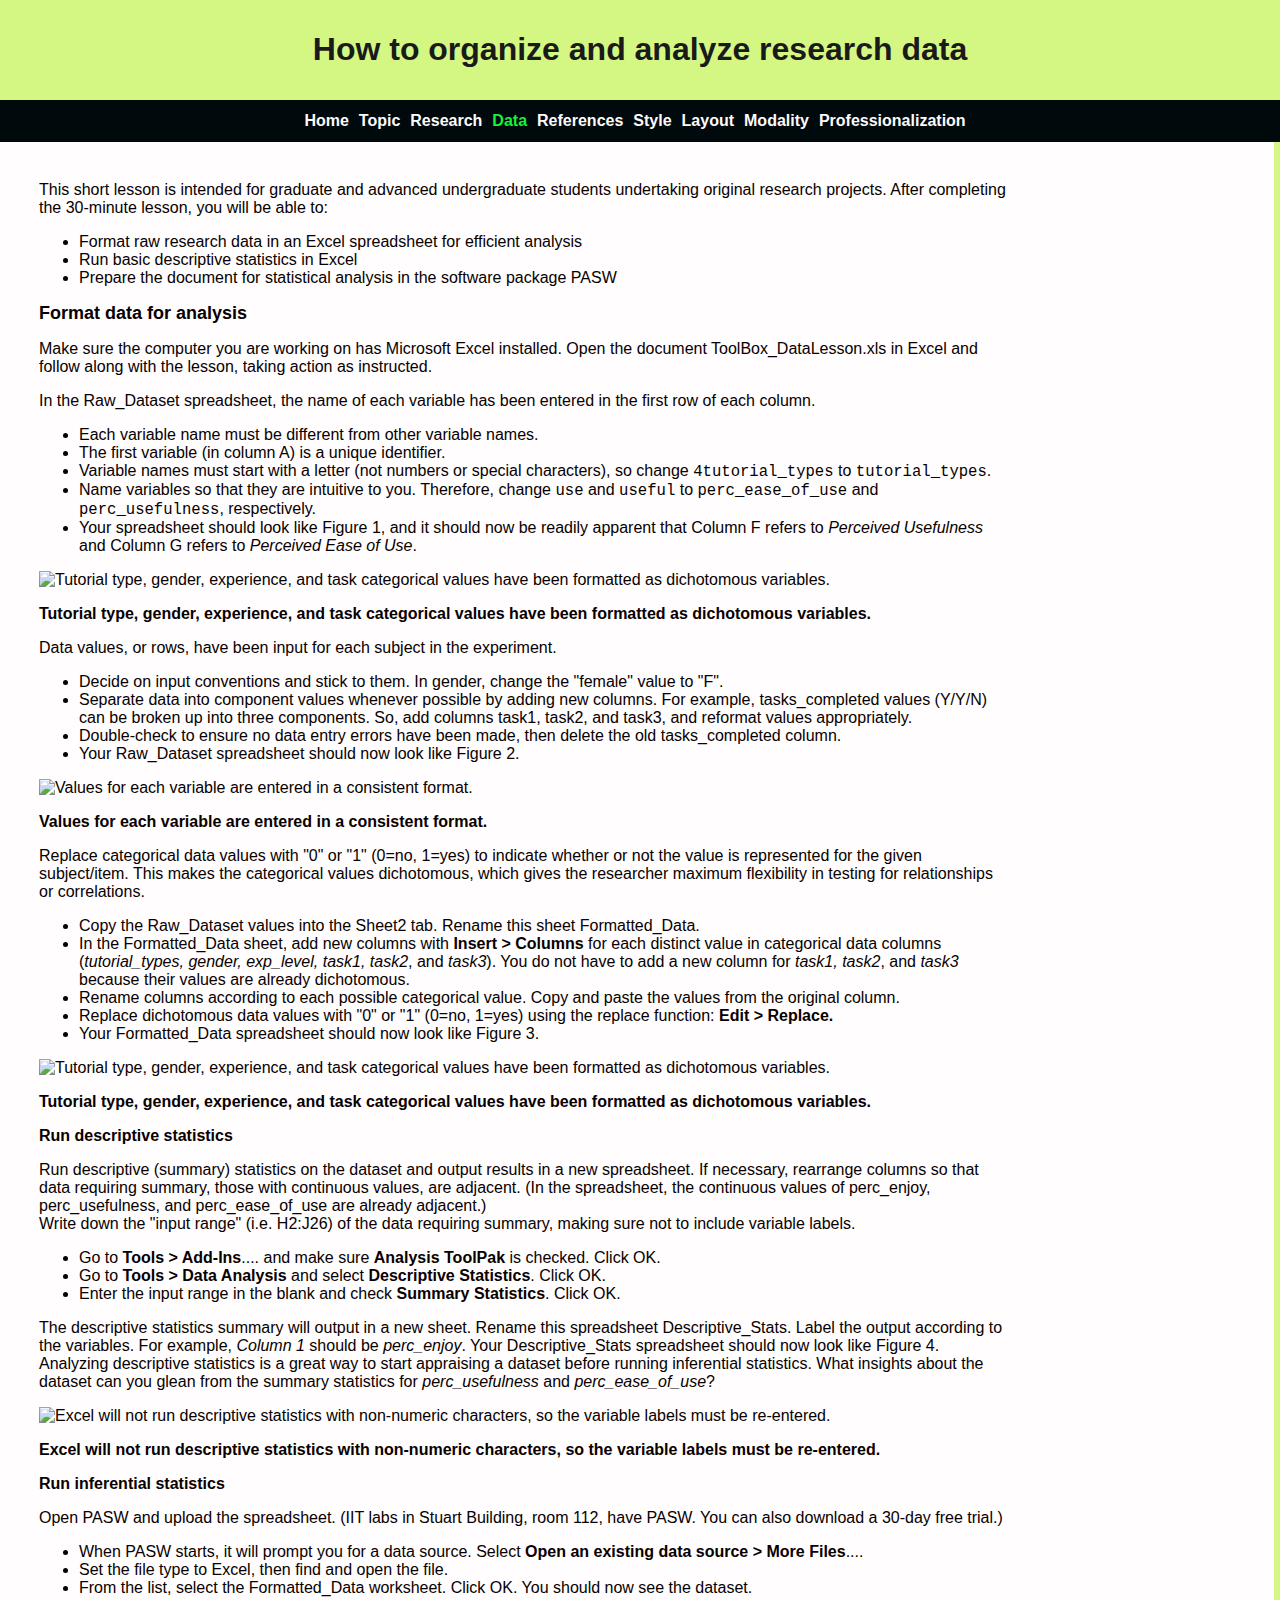
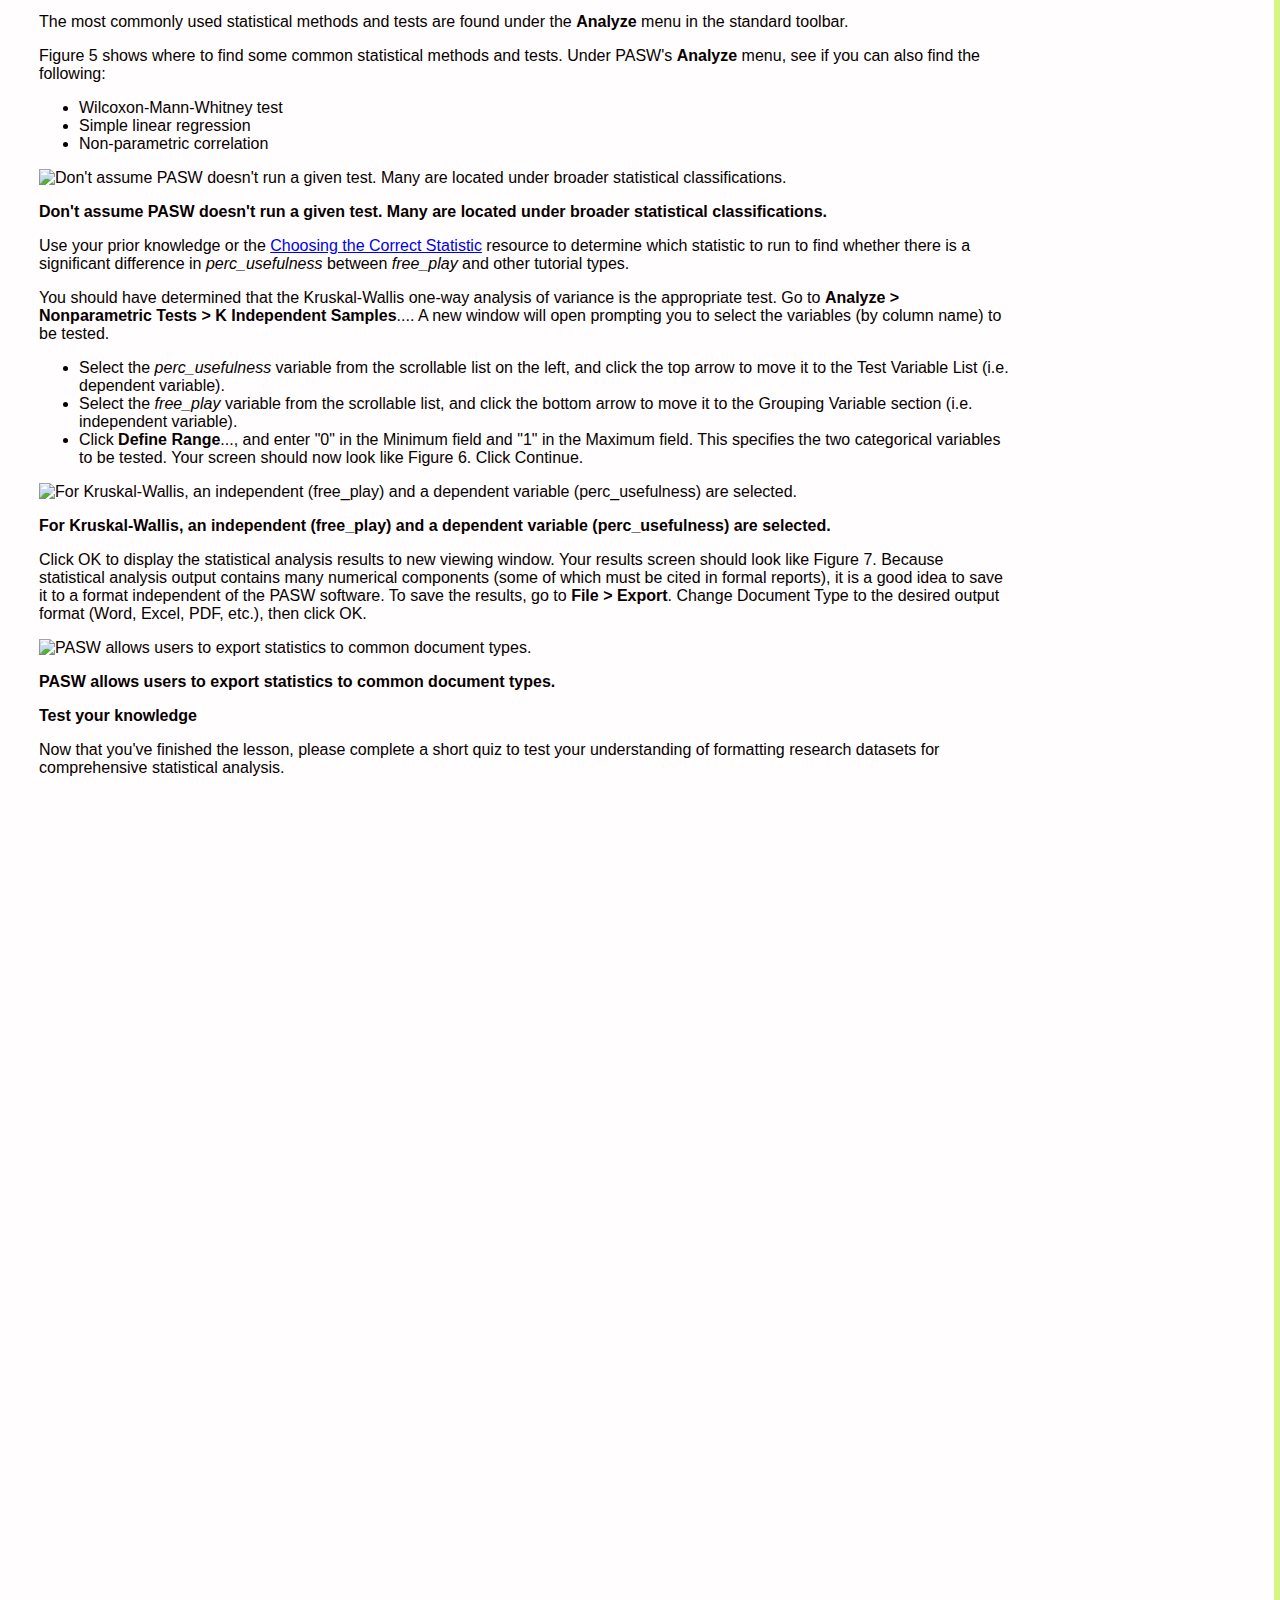
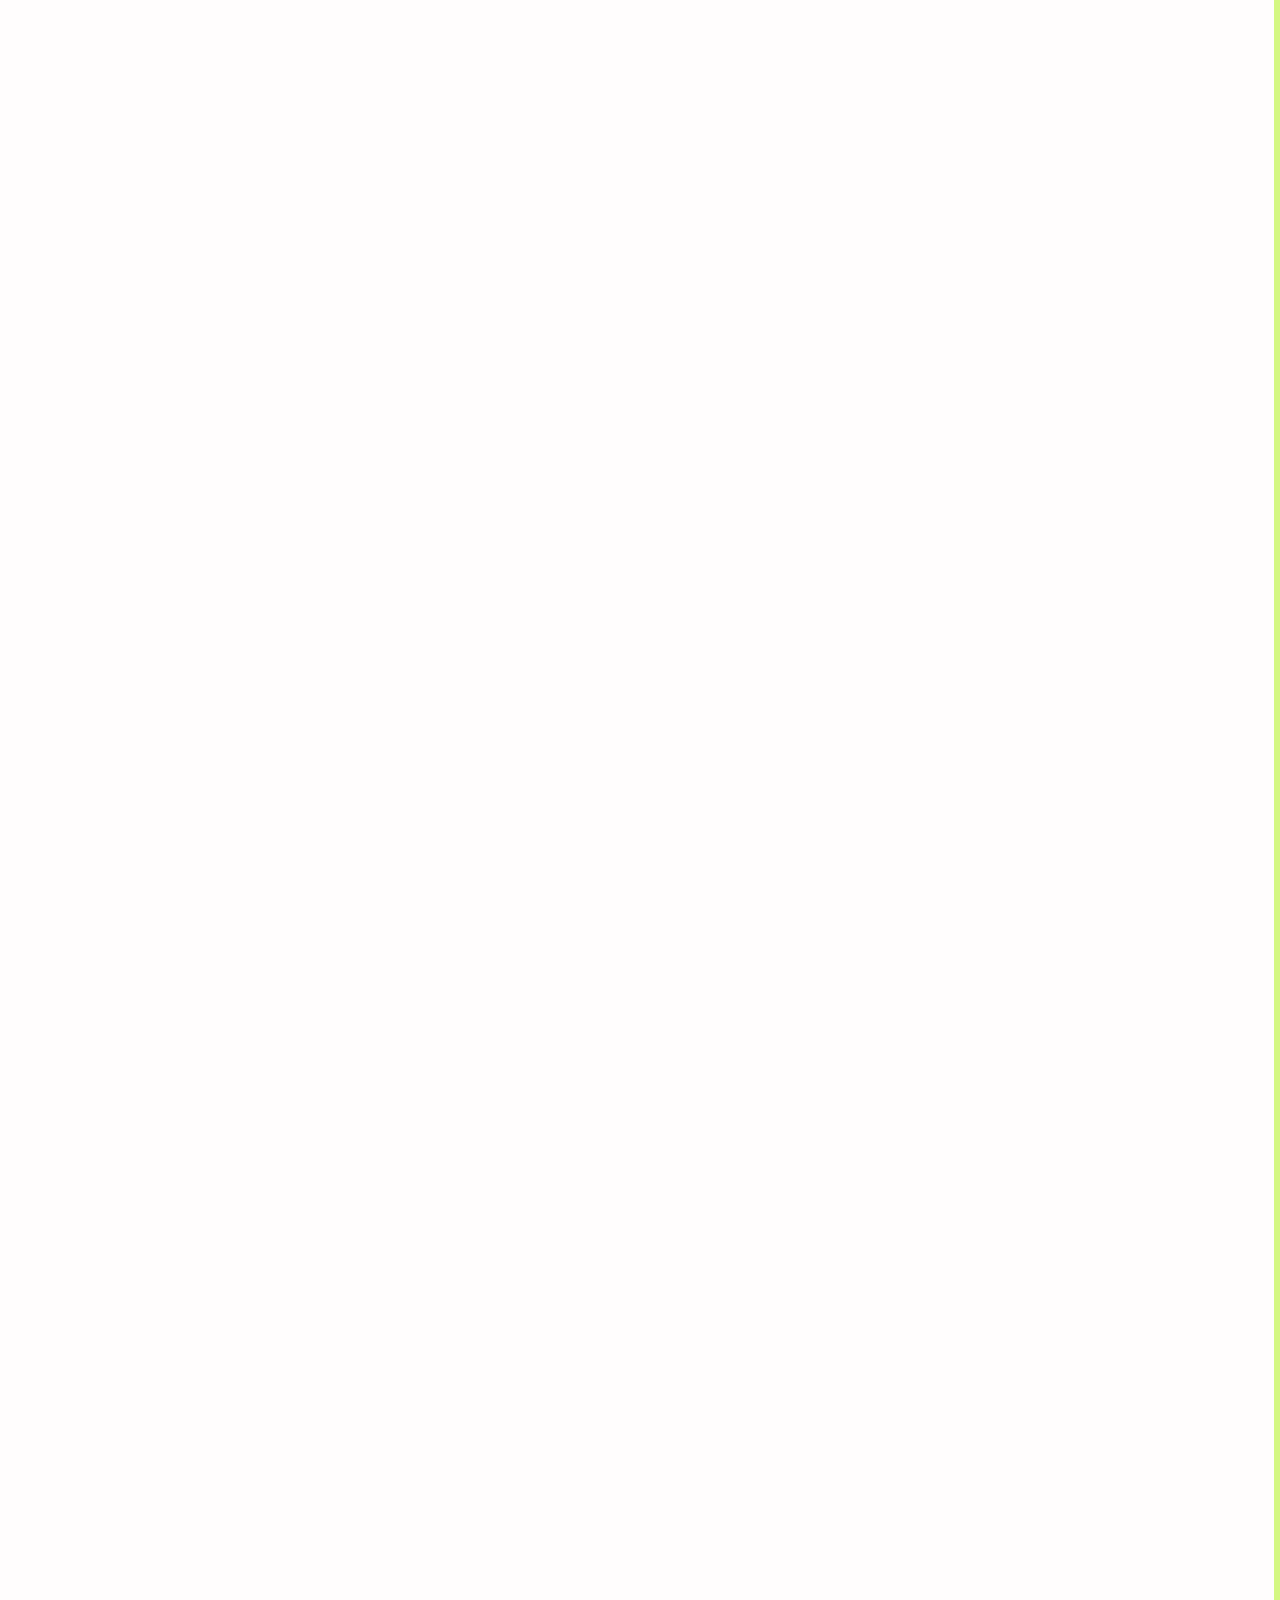
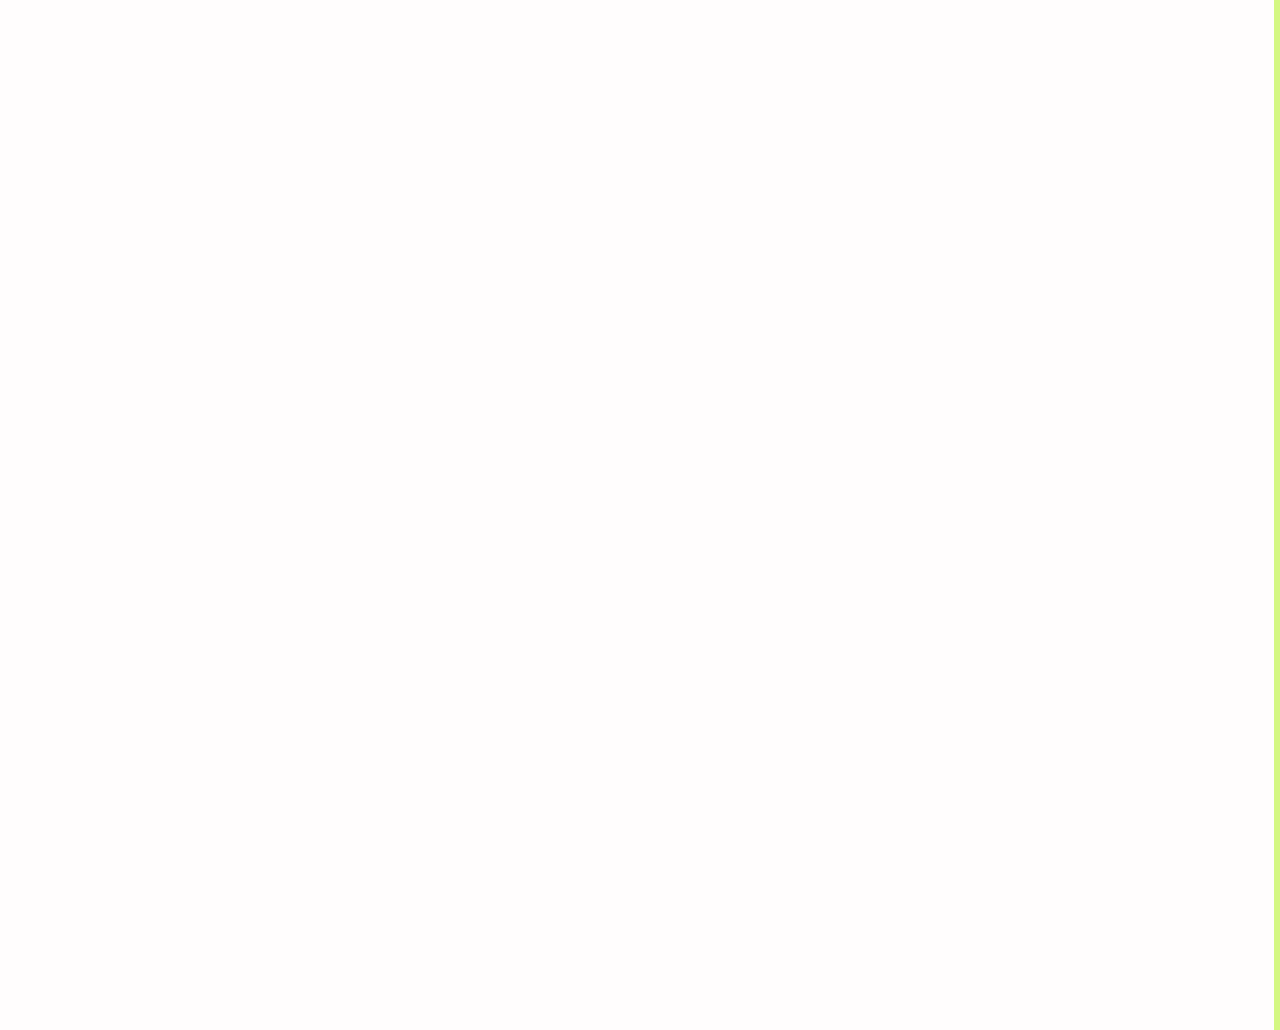
==== data_VPACHAVA.html @ f3364dc5 "Create data_VPACHAVA.html" ====
<!DOCTYPE html>
<html lang="en">
  <head>
    <meta charset="UTF-8">
    <meta name="viewport" content="width=device-width">
    <meta name="viewport" content="initial-scale=1.0">
    <title>Data Management</title>
    <link rel="stylesheet" type="text/css" href="stylesheet_VPACHAVA.css">
    <style>
      h1 { text-align: center; }
    </style>
  </head>
  <body>
    <header>
      <h1>How to organize and analyze research data</h1>
    </header>
      <nav>
        <div class="menu">
            <a href="index.html">Home</a>
            <a href="topic_VPACHAVA.html">Topic</a>
            <a href="research_VPACHAVA.html">Research</a>
            <a href="data_VPACHAVA.html" class="selected">Data</a>
            <a href="javascript:void(0);">References</a>
            <a href="javascript:void(0);">Style</a>
            <a href="javascript:void(0);">Layout</a>
            <a href="javascript:void(0);">Modality</a>
            <a href="javascript:void(0);">Professionalization</a>
        </div>
      </nav>
        <section class="content">
          <h2 style="display: none;">Sidebar Content</h2>
           <aside class="sidebar"></aside>
           <article class="main-content">
             <div class="sidebar-content">
               <h2 style="font-size: 18px;">For this lesson, you'll need the following:</h2>
               <ul>
                 <li>Microsoft Excel</li>
                 <li>PASW (formerly SPSS) statistics software, or free trial download</li>
               </ul>
               <h2 style="font-size: 18px;">You should already be familiar with:</h2>
               <ul>
                 <li>The basic functions and tools of Excel</li>
                 <li>Descriptive statistics and inferential statistics</li>
                 <li>Research design and how to identify independent variables and dependent variables</li>
               </ul>
             </div>
        
              <p>This short lesson is intended for graduate and advanced undergraduate students undertaking original research projects. After completing the 30-minute lesson, you will be able to:</p>
              
              <div class="formatted-list">
                <ul>
                  <li><span class="highlight"></span>Format raw research data in an Excel spreadsheet for efficient analysis</li>
                  <li><span class="highlight"></span>Run basic descriptive statistics in Excel</li>
                  <li><span class="highlight"></span>Prepare the document for statistical analysis in the software package PASW</li>
                </ul>
              </div>
              <h2 style="font-size: 18px;">Format data for analysis</h2>
              <div class="instruction">
                <p>Make sure the computer you are working on has Microsoft Excel installed. Open the document ToolBox_DataLesson.xls in Excel and follow along with the lesson, taking action as instructed.</p>
                <p>In the Raw_Dataset spreadsheet, the name of each variable has been entered in the first row of each column.</p>
                <ul>
                  <li>Each variable name must be different from other variable names.</li>
                  <li>The first variable (in column A) is a unique identifier.</li>
                  <li>Variable names must start with a letter (not numbers or special characters), so change <code style="font-size: 1.2em;">4tutorial_types</code> to <code style="font-size: 1.2em;">tutorial_types</code>.</li>
                  <li>Name variables so that they are intuitive to you. Therefore, change <code style="font-size: 1.2em;">use</code> and <code style="font-size: 1.2em;">useful</code> to <code style="font-size: 1.2em;">perc_ease_of_use</code> and <code style="font-size: 1.2em;">perc_usefulness</code>, respectively.</li>
                  <li>Your spreadsheet should look like Figure 1, and it should now be readily apparent that Column F refers to <em>Perceived Usefulness</em> and Column G refers to <em>Perceived Ease of Use</em>.</li>
                </ul>
              </div>
              <div class="figure-container">
                <img src="datalesson_fig3(1).png" alt="Tutorial type, gender, experience, and task categorical values have been formatted as dichotomous variables.">
                <p class="figcaption"><strong>Tutorial type, gender, experience, and task categorical values have been formatted as dichotomous variables.</strong></p>
            </div>
          <p>Data values, or rows, have been input for each subject in the experiment.</p>
        <ul>
            <li>Decide on input conventions and stick to them. In gender, change the "female" value to "F".</li>
            <li>Separate data into component values whenever possible by adding new columns. For example, tasks_completed values (Y/Y/N) can be broken up into three components. So, add columns task1, task2, and task3, and reformat values appropriately. </li>
            <li>Double-check to ensure no data entry errors have been made, then delete the old tasks_completed column.</li>
            <li>Your Raw_Dataset spreadsheet should now look like Figure 2.</li>
        </ul>
      <div class="figure-container">
        <img src="datalesson_fig2.png" alt="Values for each variable are entered in a consistent format.">
        <p class="figcaption"><strong>Values for each variable are entered in a consistent format.</strong></p>
      </div>
        <p>Replace categorical data values with "0" or "1" (0=no, 1=yes) to indicate whether or not the value is represented for the given subject/item. This makes the categorical values dichotomous, which gives the researcher maximum flexibility in testing for relationships or correlations.</p>

        <section class="sidebar-content">
          <h2 style="display: none;">Sidebar Content</h2>
          <p><span style="font-weight: bold;">Dichotomous variables</span> allow for the easy isolation of characteristics for analysis. For example, separating <i>experience</i> levels allows the researcher to test in PASW whether subjects with low experience have <i>perceived ease of use</i> scores significantly different from those with medium and high experience levels.</p>
      </section>
        <ul>
            <li>Copy the Raw_Dataset values into the Sheet2 tab. Rename this sheet Formatted_Data.</li>
            <li>In the Formatted_Data sheet, add new columns with <b>Insert > Columns</b> for each distinct value in categorical data columns (<i>tutorial_types, gender, exp_level, task1, task2</i>, and <i>task3</i>). You do not have to add a new column for <i>task1, task2</i>, and <i>task3</i> because their values are already dichotomous.</li>
            <li>Rename columns according to each possible categorical value. Copy and paste the values from the original column.</li>
            <li>Replace dichotomous data values with "0" or "1" (0=no, 1=yes) using the replace function: <b>Edit > Replace.</b></li>
            <li>Your Formatted_Data spreadsheet should now look like Figure 3.</li>
        </ul>
        <div class="figure-container">
          <img src="datalesson_fig3.png" alt="Tutorial type, gender, experience, and task categorical values have been formatted as dichotomous variables.">
          <p class="figcaption"><strong>Tutorial type, gender, experience, and task categorical values have been formatted as dichotomous variables.</strong></p>
      </div>
        <p><span style="font-weight: bold;">Run descriptive statistics</span>
          <section class="sidebar-content">
            <h2 style="display: none;">Sidebar Content</h2>
            <p><span style="font-weight: bold;">Analyzing descriptive statistics</span> may lead you to ask new questions. For example,<i>perc_enjoy</i> is much higher on average than <i>perc_usefulness</i> which also has a large variance. This suggests that a segment of users may not have considered the system useful even though they enjoyed using it.</p>
          </section>
        <p>Run descriptive (summary) statistics on the dataset and output results in a new spreadsheet. If necessary, rearrange columns so that data requiring summary, those with continuous values, are adjacent. (In the spreadsheet, the continuous values of perc_enjoy, perc_usefulness, and perc_ease_of_use are already adjacent.)
        <br>Write down the "input range" (i.e. H2:J26) of the data requiring summary, making sure not to include variable labels.</p>

        <ul>
            <li>Go to <b>Tools > Add-Ins</b>.... and make sure <b>Analysis ToolPak</b> is checked. Click OK.</li>
            <li>Go to <b>Tools > Data Analysis</b> and select <b>Descriptive Statistics</b>. Click OK.</li>
            <li>Enter the input range in the blank and check <b>Summary Statistics</b>. Click OK.</li>
        </ul>

        <p>The descriptive statistics summary will output in a new sheet. Rename this spreadsheet Descriptive_Stats. Label the output according to the variables. For example, <i>Column 1</i> should be <i>perc_enjoy</i>. Your Descriptive_Stats spreadsheet should now look like Figure 4.
        <br>Analyzing descriptive statistics is a great way to start appraising a dataset before running inferential statistics. What insights about the dataset can you glean from the summary statistics for <i>perc_usefulness</i> and <i>perc_ease_of_use</i>?</p>

        <div class="figure-container">
          <img src="datalesson_fig4.png" alt="Excel will not run descriptive statistics with non-numeric characters, so the variable labels must be re-entered.">
          <p class="figcaption"><strong>Excel will not run descriptive statistics with non-numeric characters, so the variable labels must be re-entered.</strong></p>
        </div>

        <p><span style="font-weight: bold;">Run inferential statistics</span>
        <p>Open PASW and upload the spreadsheet. (IIT labs in Stuart Building, room 112, have PASW. You can also download a 30-day free trial.)</p>
        <ul>
            <li>When PASW starts, it will prompt you for a data source. Select <b>Open an existing data source > More Files</b>....</li>
            <li>Set the file type to Excel, then find and open the file.</li>
            <li>From the list, select the Formatted_Data worksheet. Click OK. You should now see the dataset.</li>   
        </ul>
        <p>The most commonly used statistical methods and tests are found under the <b>Analyze</b> menu in the standard toolbar.</p>
        <p>Figure 5 shows where to find some common statistical methods and tests. Under PASW's <b>Analyze</b> menu, see if you can also find the following:</p>
        <ul>
            <li>Wilcoxon-Mann-Whitney test</li>
            <li>Simple linear regression</li>
            <li>Non-parametric correlation</li>
        </ul>
       <div class="figure-container">
          <img src="datalesson_fig5.png" alt="Don't assume PASW doesn't run a given test. Many are located under broader statistical classifications.">
          <p class="figcaption"><strong>Don't assume PASW doesn't run a given test. Many are located under broader statistical classifications.</strong></p>
       </div>
       <p>Use your prior knowledge or the <a href="http://www.ats.ucla.edu/stat/mult_pkg/whatstat/default.htm" target="_blank" rel="noopener noreferrer">Choosing the Correct Statistic</a> resource to determine which statistic to run to find whether there is a significant difference in <i>perc_usefulness</i> between <i>free_play</i> and other tutorial types.</p>
      <section class="sidebar-content">
        <h2 style="display: none;">Sidebar Content</h2>
        <p><span style="font-weight: bold;">Consult </span> <a href="https://www.google.com/url?q=http://www.ats.ucla.edu/stat/mult_pkg/whatstat/default.htm&sa=D&source=docs&ust=1709836983041176&usg=AOvVaw1ato19xEiSjFmPJtHX4HW2" target="_blank" rel="noopener noreferrer">UCLA's Choosing the Correct Statistic</a>to ensure the statistical anlaysis is appropriate for your research question(s), variables of interest, and associated data types.</p>
      </section>

      <p>You should have determined that the Kruskal-Wallis one-way analysis of variance is the appropriate test. Go to <b>Analyze > Nonparametric Tests > K Independent Samples</b>.... A new window will open prompting you to select the variables (by column name) to be tested.</p>
        <ul>
            <li>Select the <i>perc_usefulness</i> variable from the scrollable list on the left, and click the top arrow to move it to the Test Variable List (i.e. dependent variable).</li>
            <li>Select the <i>free_play</i> variable from the scrollable list, and click the bottom arrow to move it to the Grouping Variable section (i.e. independent variable).</li>
            <li>Click <b>Define Range</b>..., and enter "0" in the Minimum field and "1" in the Maximum field. This specifies the two categorical variables to be tested. Your screen should now look like Figure 6. Click Continue.</li>
        </ul>
        <div class="figure-container">
          <img src="datalesson_fig6.png" alt="For Kruskal-Wallis, an independent (free_play) and a dependent variable (perc_usefulness) are selected.">
          <p class="figcaption"><strong>For Kruskal-Wallis, an independent (free_play) and a dependent variable (perc_usefulness) are selected.</strong></p>
        </div>
        <p>Click OK to display the statistical analysis results to new viewing window. Your results screen should look like Figure 7. Because statistical analysis output contains many numerical components (some of which must be cited in formal reports), it is a good idea to save it to a format independent of the PASW software. To save the results, go to <b>File > Export</b>. Change Document Type to the desired output format (Word, Excel, PDF, etc.), then click OK.</p>

        <div class="figure-container">
          <img src="datalesson_fig7.png" alt="PASW allows users to export statistics to common document types.">
          <p class="figcaption"><strong>PASW allows users to export statistics to common document types.</strong></p>
        </div>

        <p><span style="font-weight: bold;">Test your knowledge</span>
        <p>Now that you've finished the lesson, please complete a short quiz to test your understanding of formatting research datasets for comprehensive statistical analysis.</p>
      </article>
    </section>
</body>
</html>
---- stylesheet_VPACHAVA.css ----
/* Global Styles */
body {
    font-family: 'Roboto', 'Helvetica', Arial, sans-serif; 
    margin: 0;
    padding: 0;
    background-color: #fffdfd;
    color: #080000;
}

header {
    background-color: #d4f783;
    color: #1a1a1a;
    padding: 10px;
    text-align: end; /* Changed text-align to end */
}

nav {
    background-color: #00090c;
	color: #fcfafa;
    padding: 12px;
	text-align: left;
}
.menu {
    display: flex; /* Use flexbox */
    justify-content: center; /* Center the flex items horizontally */
    align-items: center; /* Center the flex items vertically */
}

nav ul {
    list-style-type: none;
    margin: 0;
    padding: 0;
    display: flex;
    justify-content: center;
}

nav li {
    margin: 0 10px;
}

nav a {
    text-decoration: inherit;
    color: #fdfafa;
    font-weight: bold;
    font-size: 16px;
    margin-right: 10px;
}

.sidebar {
    height: calc(632%); /* Maintain the same height */
    width: 215px;
    position: absolute;
    top: 132px;
    left: 1274px;
    padding-inline-start: 20px; /* Use padding-inline-start instead of padding-left */
    padding-inline-end: 10px; /* Use padding-inline-end instead of padding-right */
    background-color: #d4f783;
    padding-block-start: 0; /* Use padding-block-start instead of padding-top */
    margin-block-start: 10px; /* Use margin-block-start instead of margin-top */
    z-index: 100;
    overflow-x: hidden;
}
main {
    padding: 20px;
    font-size: 18px;
}
.center {
    margin-left: auto;
    margin-right: auto;
}
.sidebar-content {
    margin-left: 1267px;
	margin-top: 15px;
	margin-bottom: 0px;
    position: absolute;
    z-index: 103;
    width: 160px;
}
.content {
    margin-left: 39px;
	margin-right: 0px;
    padding-top: 23px;
	padding-right: 270px;;
}

.selected {
    color: #15f336;
    text-decoration: inherit; 
}

/* Research Tab Styles */
body.research .sidebar-content {
    margin-left: 1267px;
    margin-top: -200px;
    margin-bottom: 0px;
    position: absolute;
    z-index: 103;
    width: 160px;
}

body.research .sidebar {
    height: 792vh;
    width: 215px;
    position: absolute;
    top: 132px;
    left: 1274px;
    padding-inline-start: 20px;
    padding-inline-end: 10px;
    background-color: #d4f783;
    overflow-x: hidden;
    padding-block-start: 0;
    margin-top: 10px;
    z-index: 100;
}
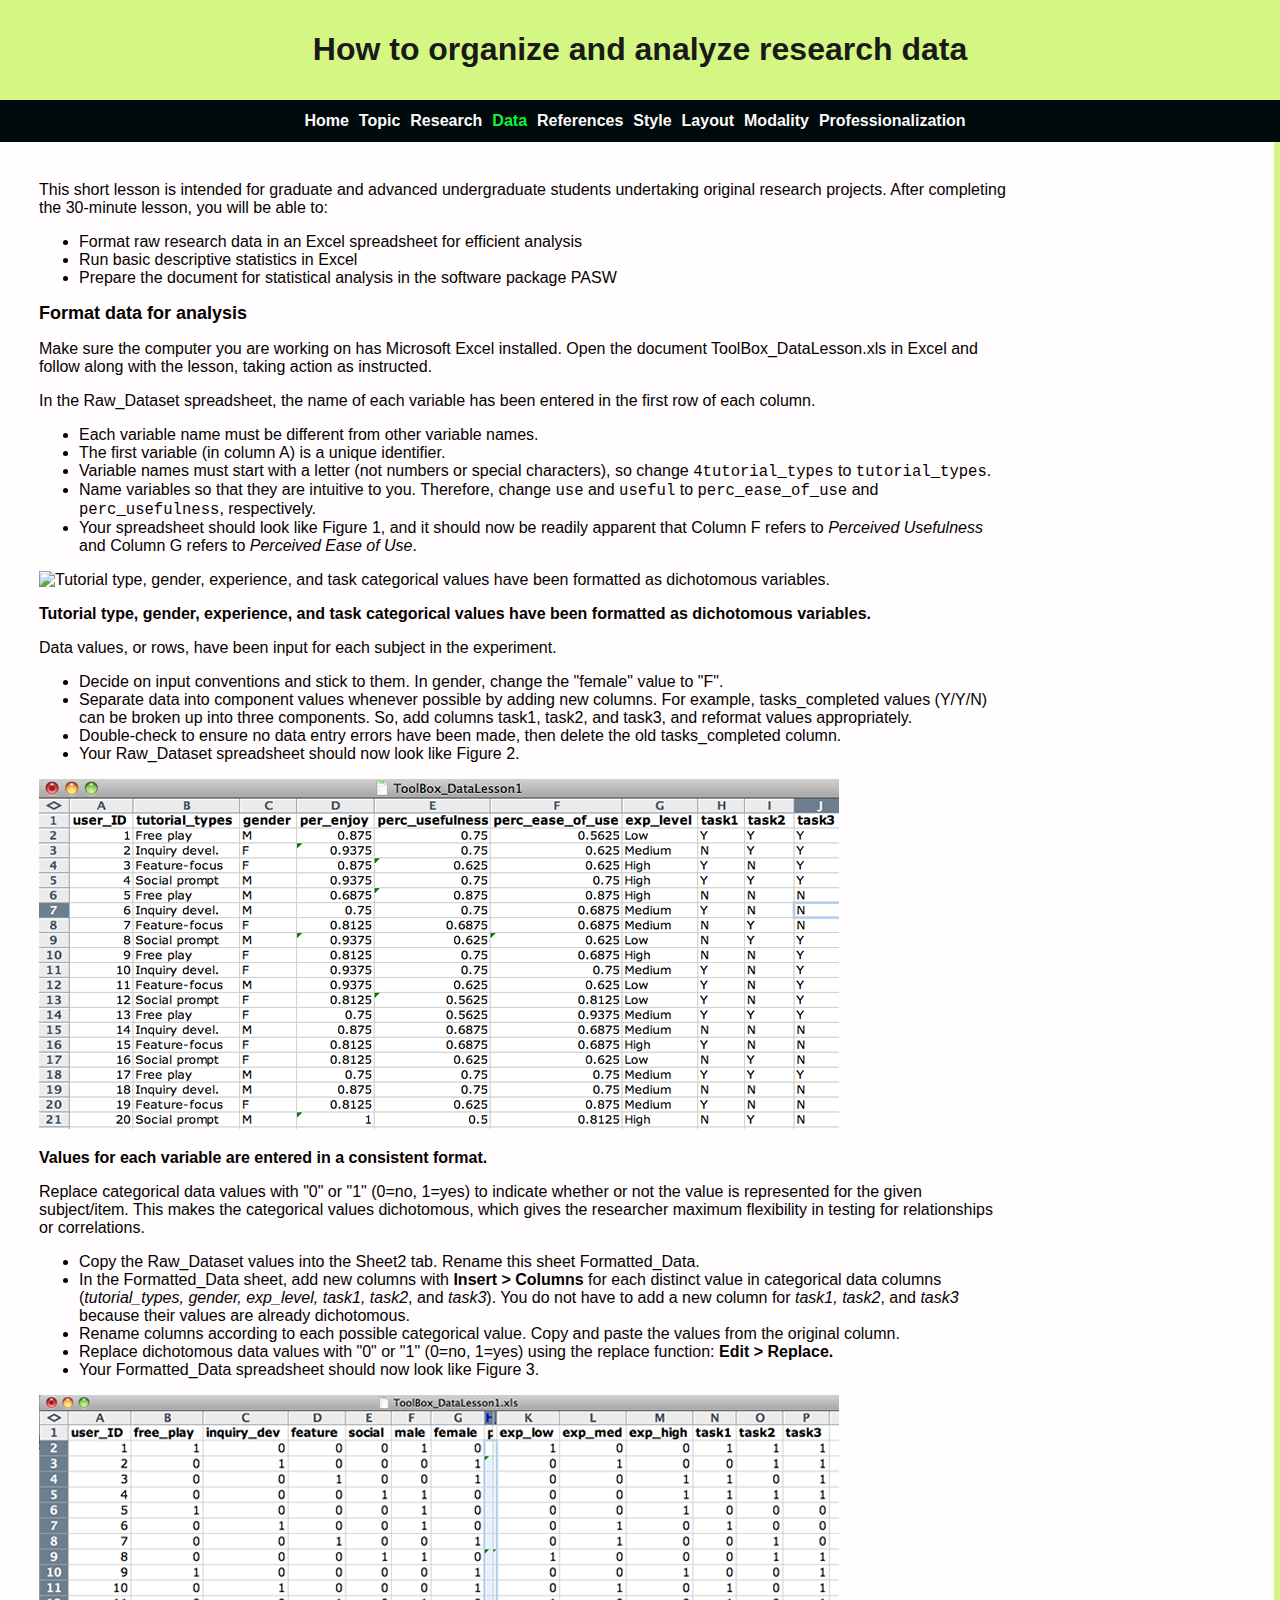
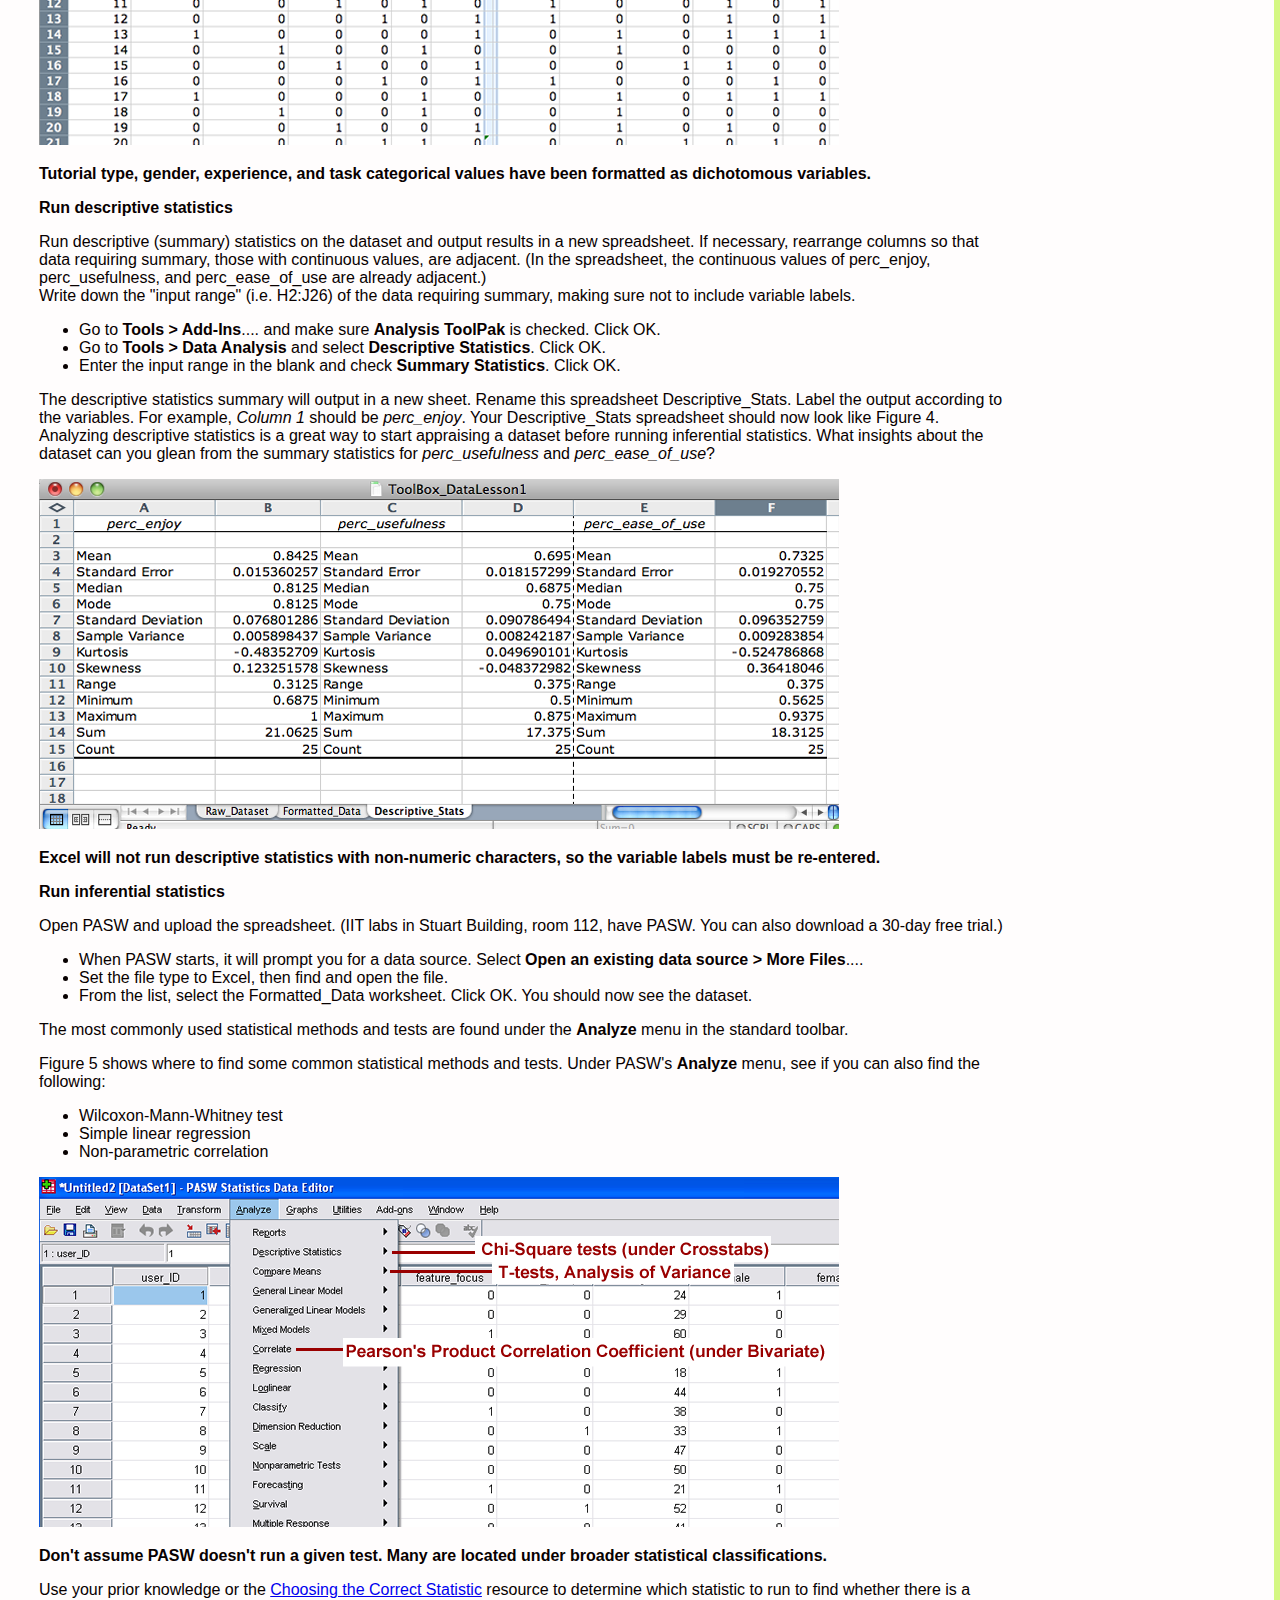
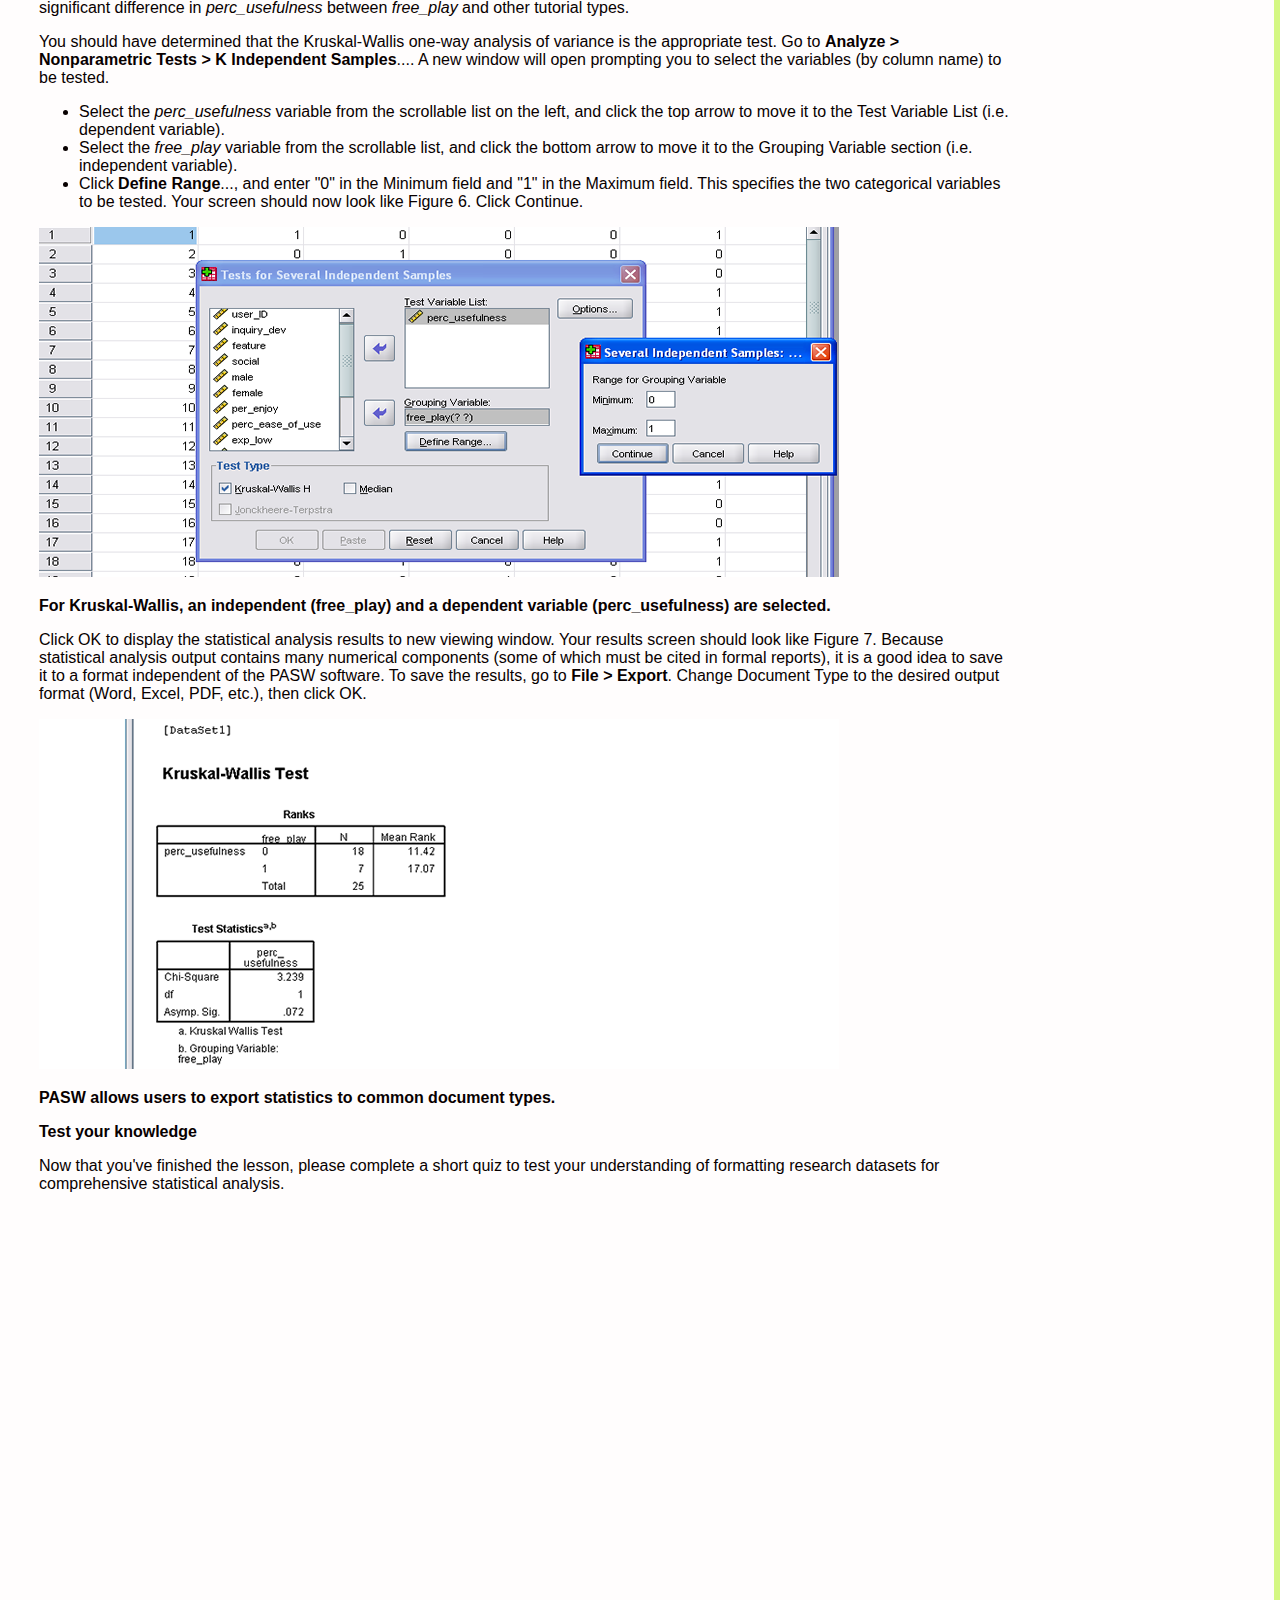
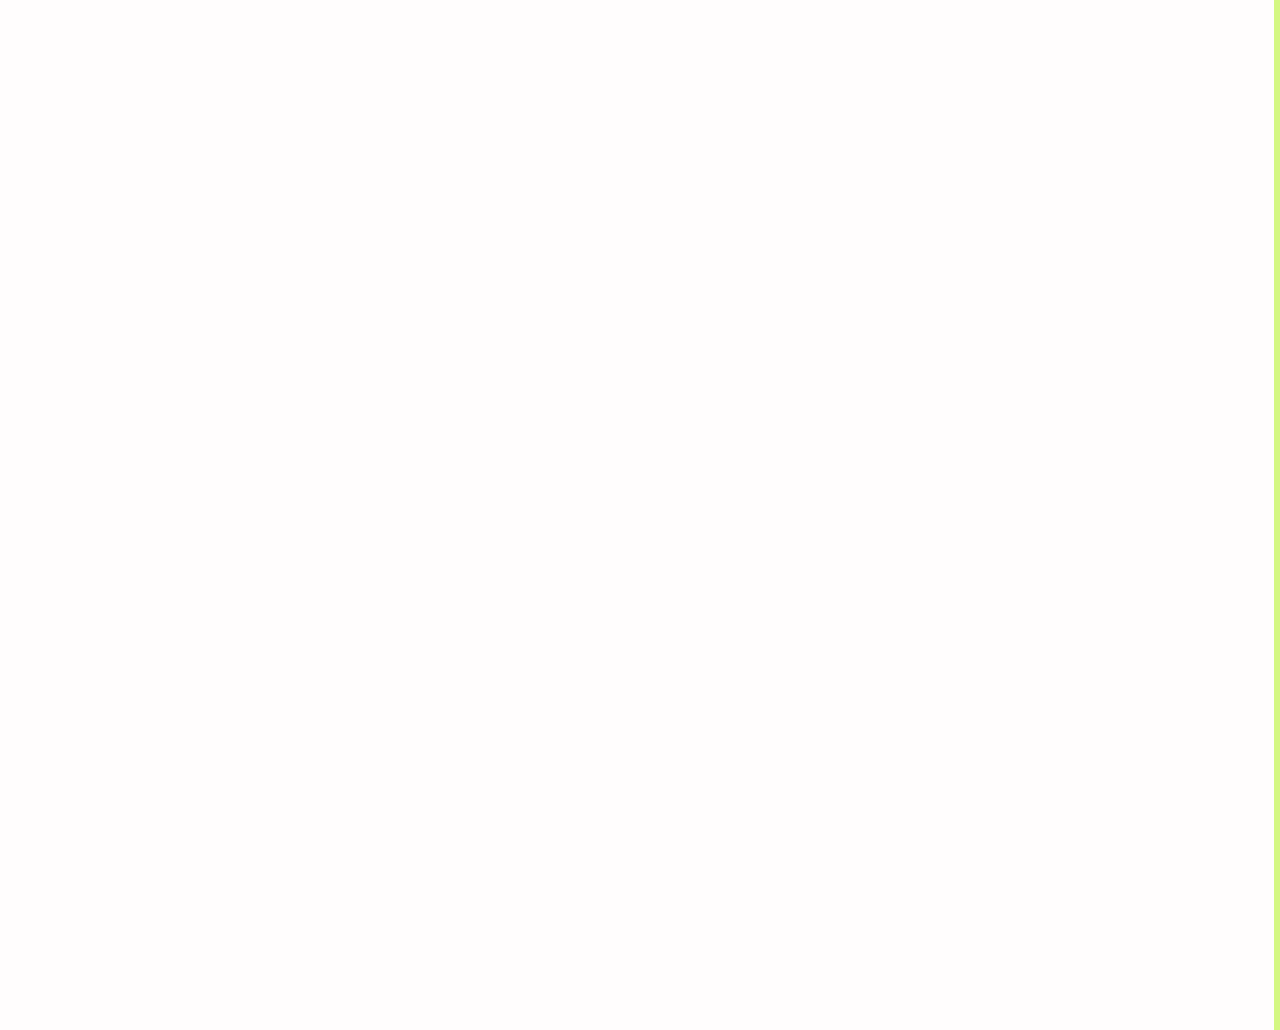
==== commit ebaae560: "Update data_VPACHAVA.html" ====
(no text change in the page or its own stylesheets)
